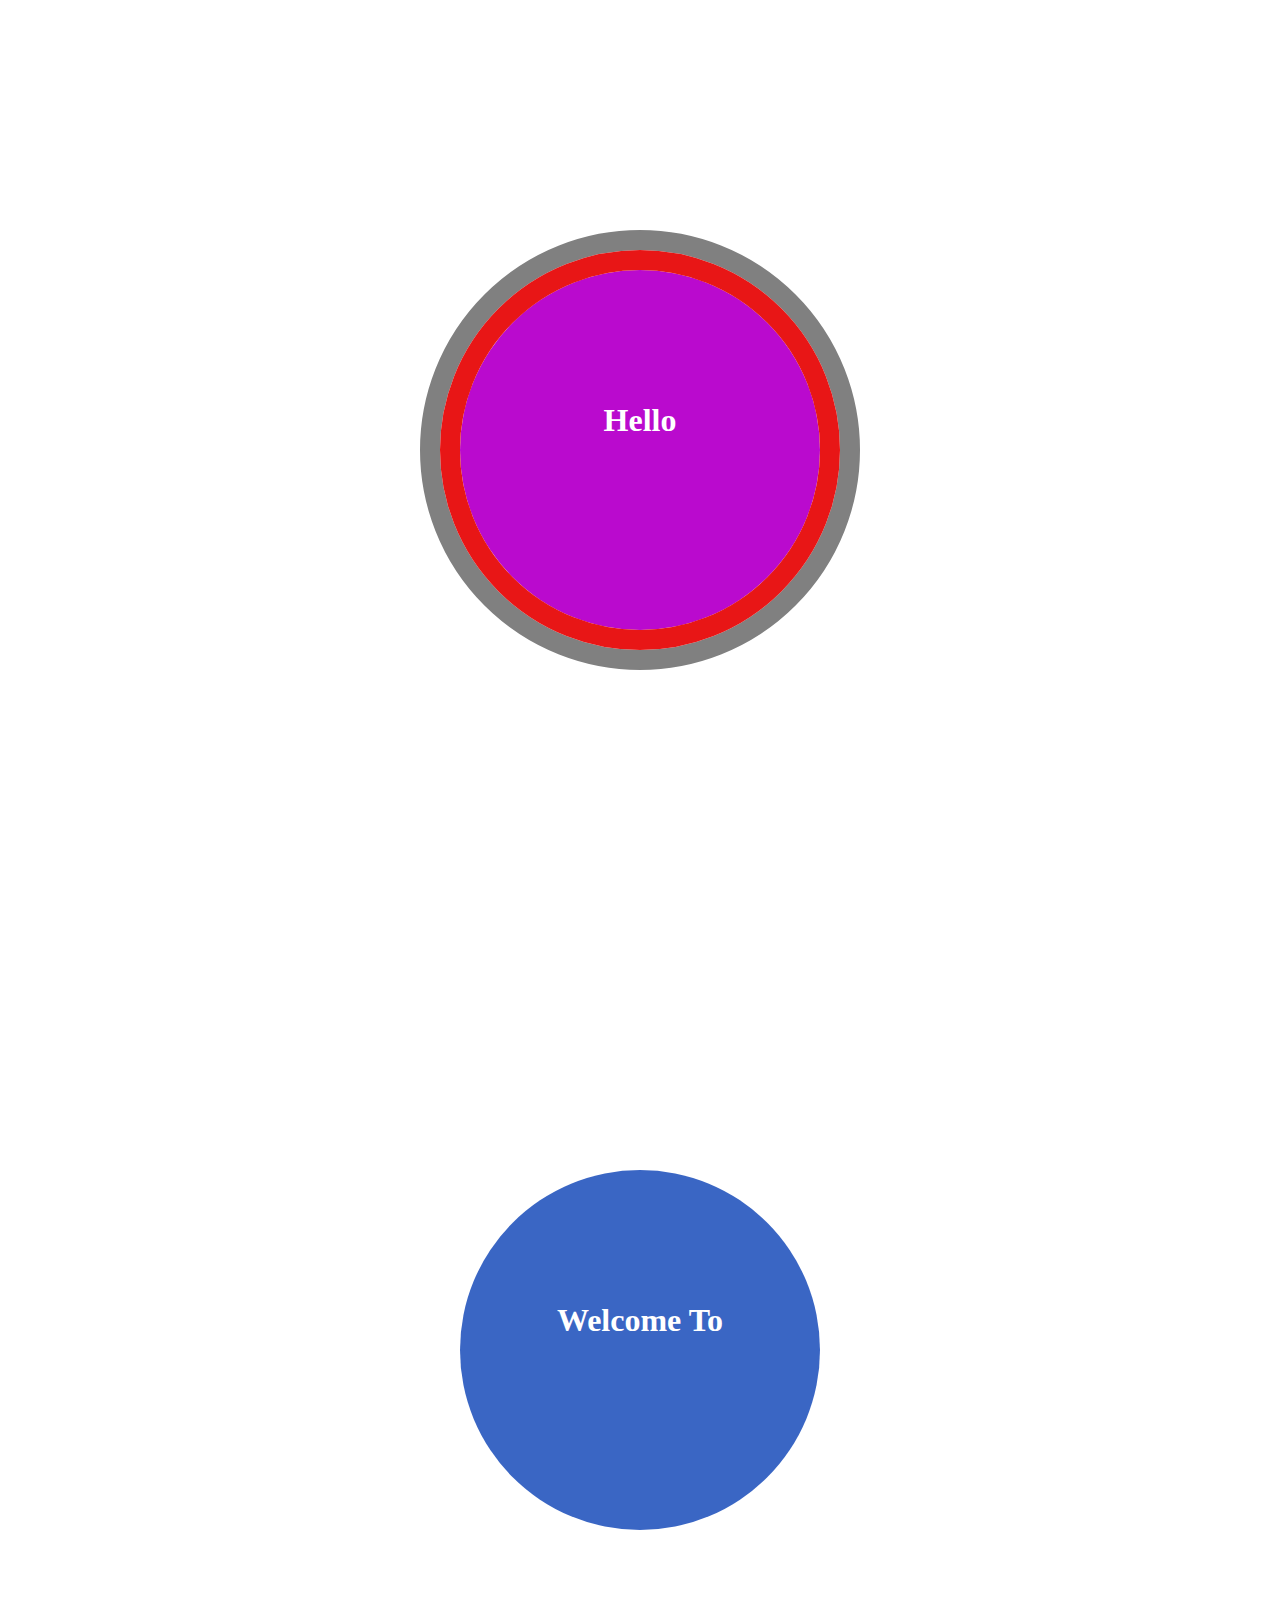
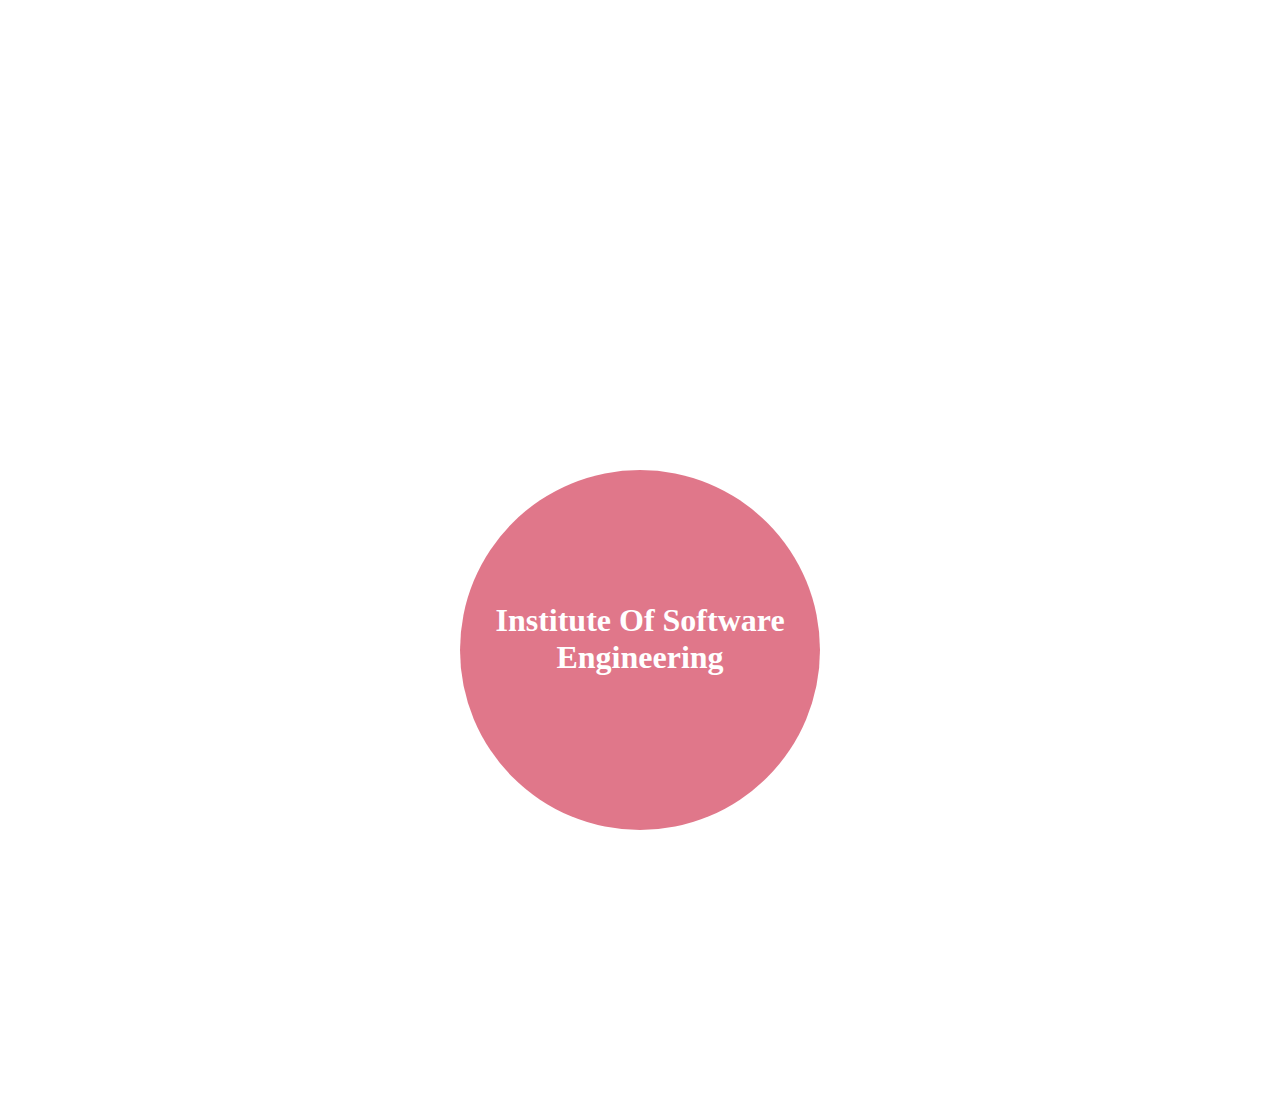
==== 03-Case-Fixed-positions/index.html @ 11aed92c "Fixed Position" ====
<!doctype html>
<html lang="en">
<head>
    <meta charset="UTF-8">
    <meta name="viewport"
          content="width=device-width, user-scalable=no, initial-scale=1.0, maximum-scale=1.0, minimum-scale=1.0">
    <meta http-equiv="X-UA-Compatible" content="ie=edge">
    <link rel="stylesheet" href="assets/style/style.css">
    <title>Document</title>
</head>
<body>
<header>
    <main>
   <main><div><h3>Hello</h3></div></main>
   <main><div><h3>Welcome To</h3></div></main>
   <main><div><h3>Institute Of Software Engineering</h3></div></main>

    </main>
    <aside>
        <div></div>
        <div></div>
    </aside>
</header>
</body>
</html>
---- 03-Case-Fixed-positions/assets/style/style.css ----
body{
    padding: 0;
    margin: 0;
}
main>main{
    position: relative;
    height: 100vh;
}
aside{
    position: relative;
}
aside>div:first-child{
    position: fixed;
    width: 400px;
    height: 400px;
    border:gray solid 20px;
    border-radius: 100%;
    top: 0;
    bottom: 0;
    right: 0;
    left: 0;
    margin: auto;
    z-index: 5;
}
aside>div:last-child{
    position: fixed;
    width: 360px;
    height: 360px;
    border: #e81616 solid 20px;
    border-radius: 100%;
    top: 0;
    bottom: 0;
    right: 0;
    left: 0;
    margin: auto;
    z-index: 5;
}
main>main>div{
    position: absolute;
    width: 360px;
    height: 360px;
    top: 0;
    bottom: 0;
    right: 0;
    left: 0;
    border-radius: 100%;
    margin: auto;
}
main>main>div>h3{
    color: white;
   text-align: center;
    font-size: 2rem;
    padding-top: 100px;
}
main>main:nth-child(1)>div{
    background-color: #ba0ace;

}
main>main:nth-child(2)>div{
    background-color: #3a66c4;

}

main>main:nth-child(3)>div{
    background-color: #e0778a;
}
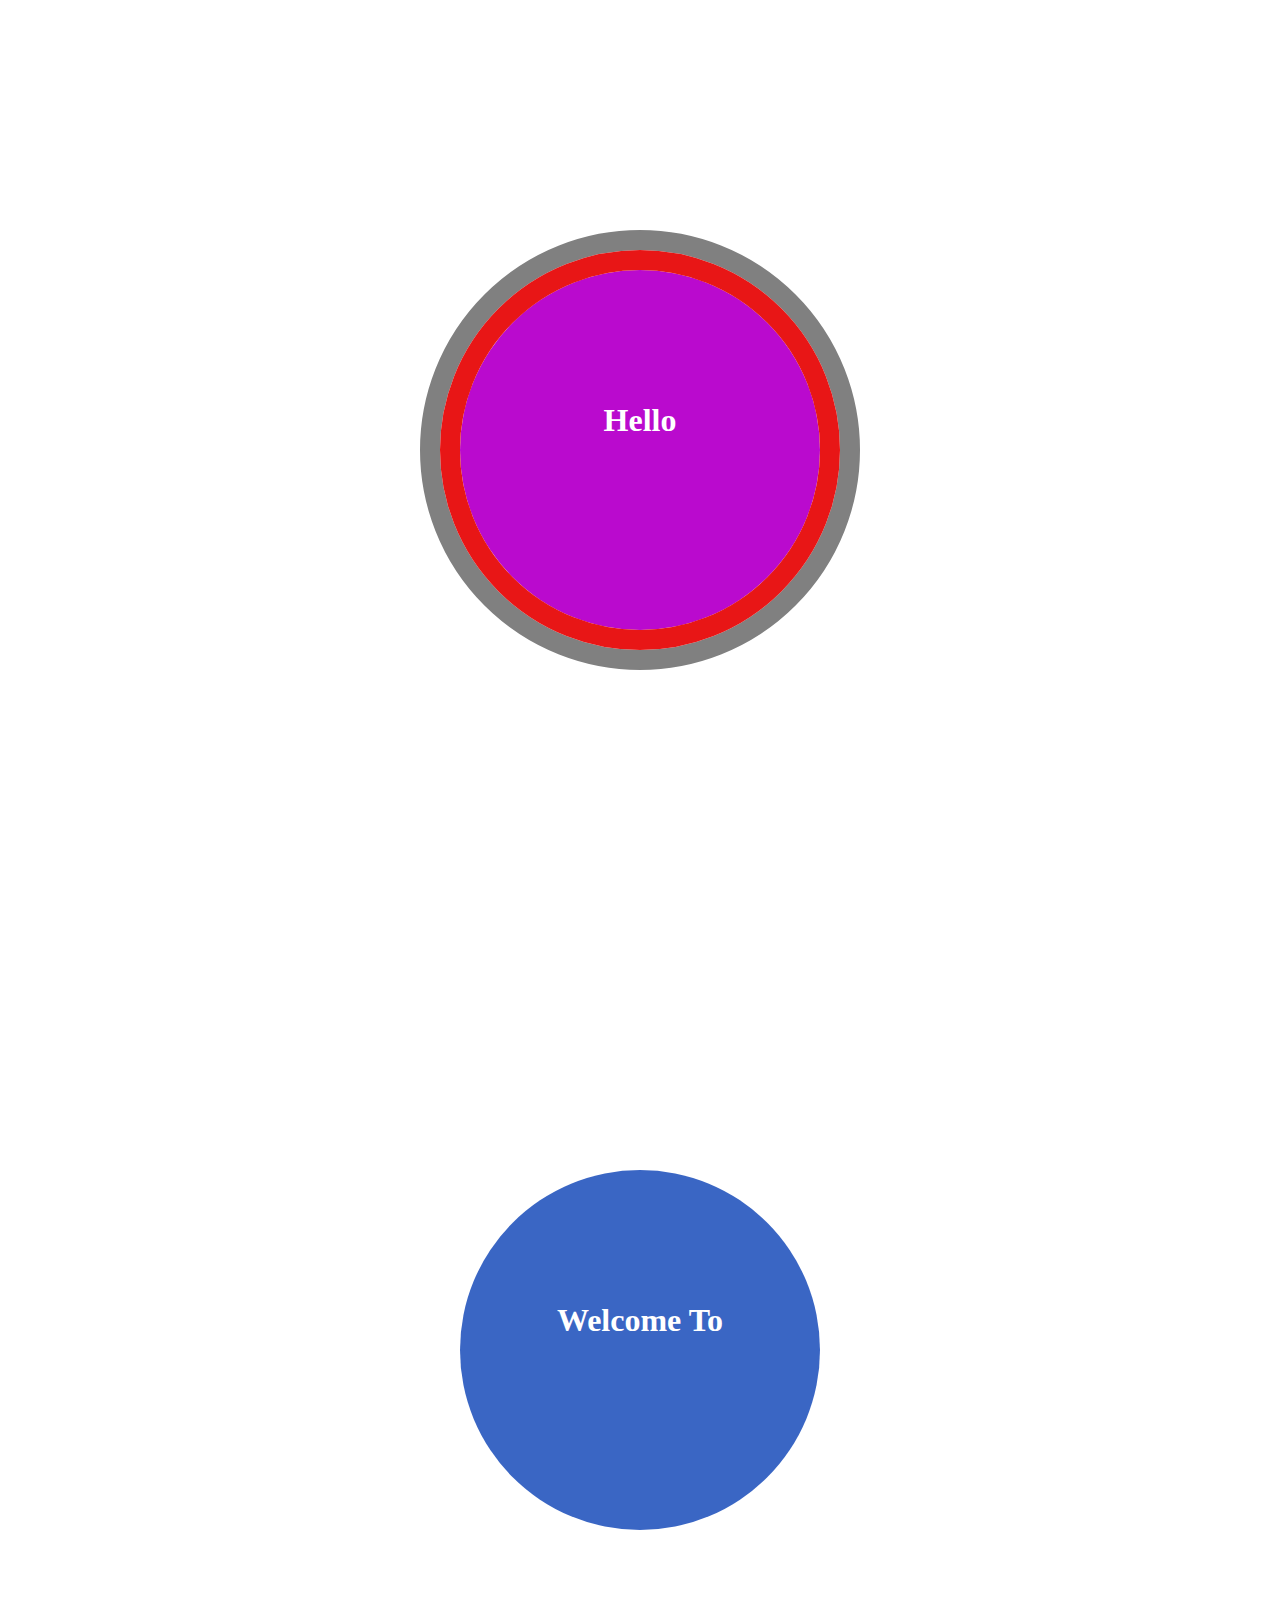
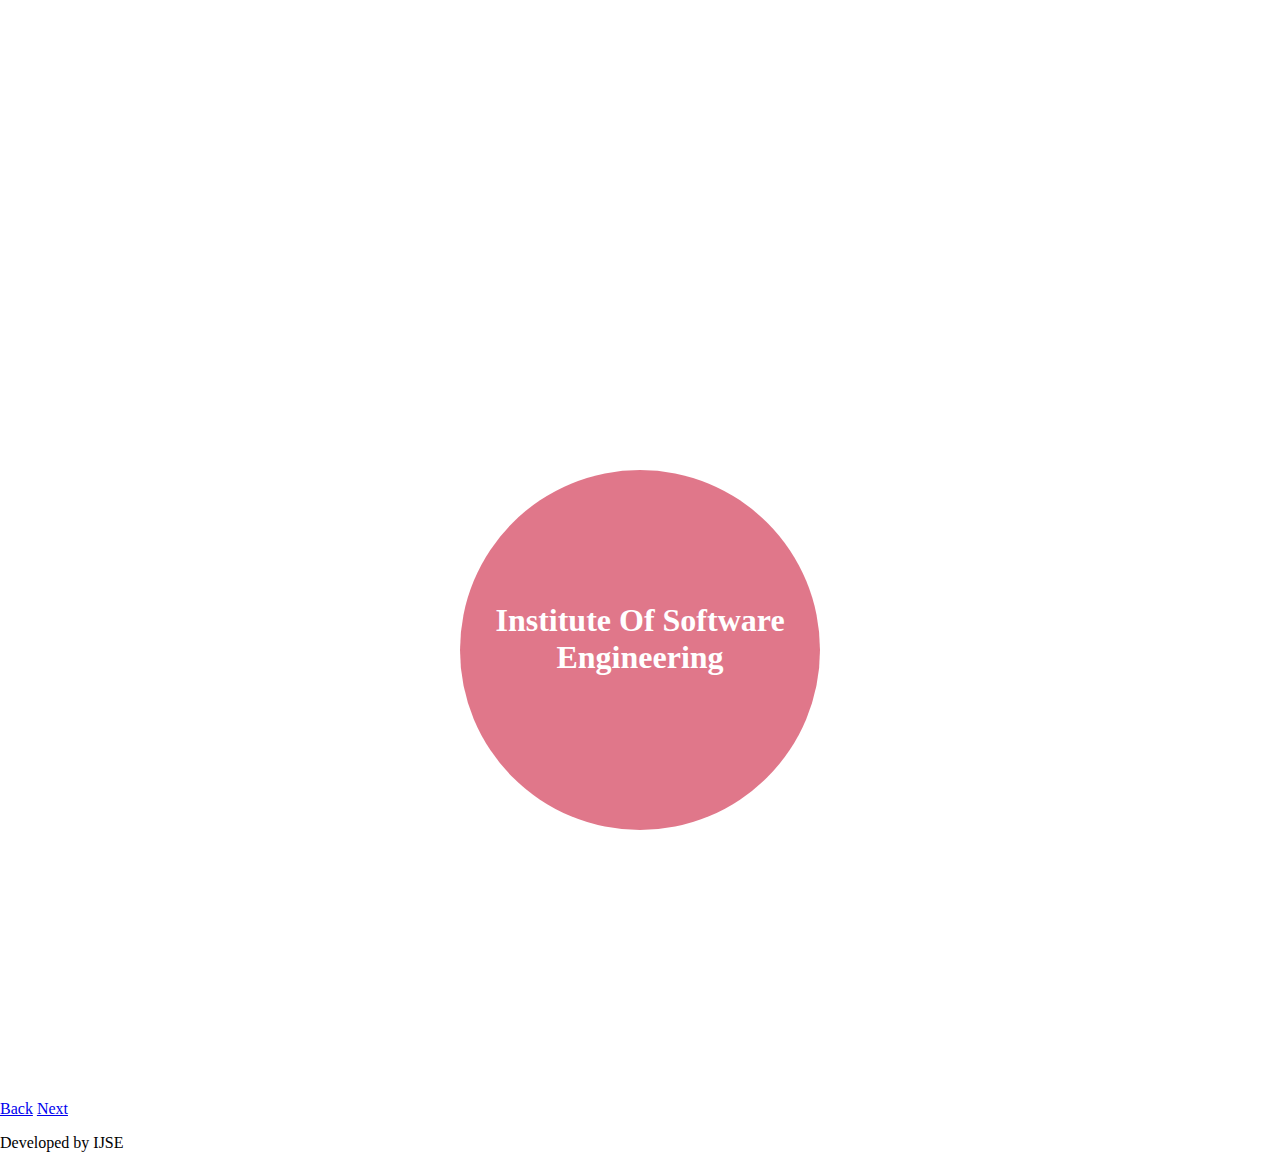
==== commit 565d84de: "Update fixed posittions" ====
--- a/03-Case-Fixed-positions/index.html
+++ b/03-Case-Fixed-positions/index.html
@@ -21,5 +21,10 @@
         <div></div>
     </aside>
 </header>
+    <footer>
+    <a href="https://github.com/ShiharaKaumadi/Usage-of-Cascading-Style-Sheet/blob/master/03-Case-Fixed-positions/index.html">Back</a>
+    <a href="https://github.com/ShiharaKaumadi/Usage-of-Cascading-Style-Sheet/blob/master/04-Case-Sticky-positions/index.html">Next</a>
+    <p>Developed by IJSE</p>
+</footer>
 </body>
-</html>+</html>
